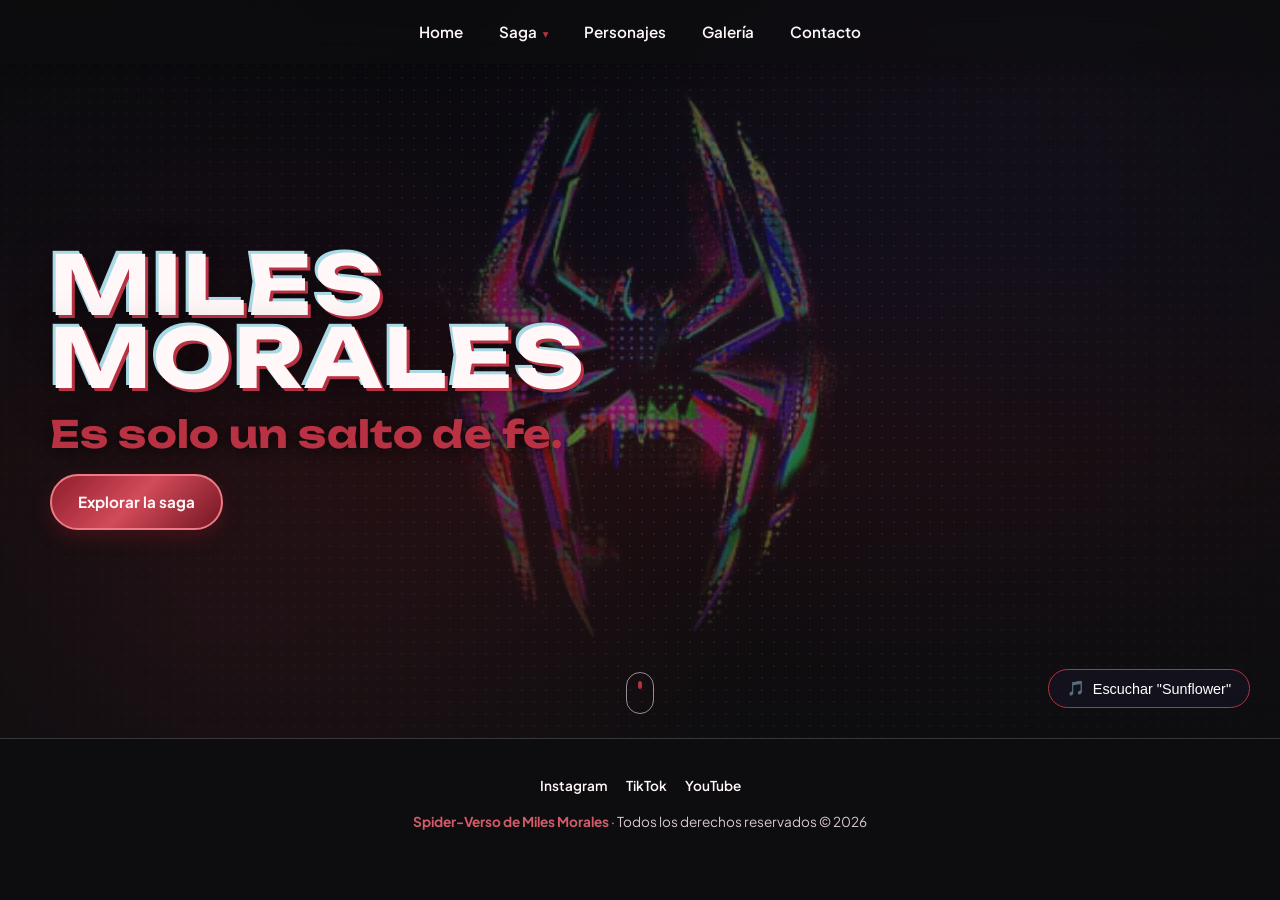
==== index.html @ 1106b809 "Primer commit: Maquetación y multimedia integrada con Supabase" ====
<!DOCTYPE html>
<html lang="en">
<head>
    <meta charset="UTF-8">
    <meta name="viewport" content="width=device-width, initial-scale=1.0">
    <title>Miles Morales | El Spider-Verso</title>
    <link rel="stylesheet" href="css/styles.css">
    <link rel="preconnect" href="https://fonts.googleapis.com">
    <link rel="preconnect" href="https://fonts.gstatic.com" crossorigin>
    <link href="https://fonts.googleapis.com/css2?family=Plus+Jakarta+Sans:wght@400;500;600;700;800&family=Unbounded:wght@400;500;600;700&display=swap" rel="stylesheet">
</head>
<body>
    <div class="nav-menu">
    <nav>
        <ul class="nav-bar">
            <li><a href="index.html">Home</a></li>
            <li class="has-dropdown">
                <a href="saga.html">Saga</a>
                <ul class="dropdown">
                    <li><a href="saga.html#peli1">Spiderman: Un nuevo Universo</a></li>
                    <li><a href="saga.html#peli2">Spiderman: Cruzando el Multiverso</a></li>
                    <li><a href="saga.html#peli3">Spiderman: Beyond the Spider-Verse</a></li>
                    <li><a href="saga.html#juego1">Spiderman: Miles Morales (PS5)</a></li>
                </ul>
            </li>
            <li><a href="personajes.html">Personajes</a></li>
            <li><a href="galeria.html">Galería</a></li>
            <li><a href="contacto.html">Contacto</a></li>
        </ul>
    </nav>
</div>
    <main>
    <header class="hero" id="home">
        <video class="video-bg" autoplay muted loop playsinline>
        <source src="https://pzzzvqvcoisytyqpvkgc.supabase.co/storage/v1/object/public/miles-fondo/202609191524.mp4" type="video/mp4">
    </video>
    <div class="video-overlay"></div>
        <div class="hero-inner">
            <h1 class="hero-title">
                <span>MILES</span>
                <span>MORALES</span>
            </h1>
            <h2 class="hero-sub">
                <strong>Es solo un salto de fe.</strong>
            </h2>
            <div class="hero-cta">
                <a href="saga.html" class="btn btn-primary">Explorar la saga</a>
            </div>
        </div>
        <a class="scroll-cue" href="#home-showcase" aria-label="Descubrir más contenido">
            <span></span>
        </a>
        <div class="music-player">
                <audio id="bg-audio" loop src="https://smrnasuxuuordwuwaqix.supabase.co/storage/v1/object/public/miles-song/Post%20Malone,%20Swae%20Lee%20-%20Sunflower%20(Spider-Man_%20Into%20the%20Spider-Verse).mp3"></audio>
                <button id="music-btn" class="music-toggle" aria-label="Reproducir Sunflower">
                    <span class="music-icon">🎵</span>
                    <span class="music-text">Escuchar "Sunflower"</span>
                </button>
            </div>
    </header>
</main>
<footer>
    <nav aria-label="Redes sociales">
        <a href="https://www.instagram.com/" target="_blank" rel="noopener noreferrer">Instagram</a>
        <a href="https://www.tiktok.com/" target="_blank" rel="noopener noreferrer">TikTok</a>
        <a href="https://www.youtube.com/" target="_blank" rel="noopener noreferrer">YouTube</a>
    </nav>
    <p><strong>Spider-Verso de Miles Morales</strong> · Todos los derechos reservados © 2026</p>
</footer>
<script src="js/script.js"></script>
</body>
</html>
---- css/styles.css ----
*, *::before, *::after{ box-sizing:border-box; }
html{ scroll-behavior:smooth; }
body{
    margin:0;
    font-family:'Plus Jakarta Sans', system-ui, sans-serif;
    background:#0d0d0f;
    color:#f7edf0;
    line-height:1.6;
    cursor:crosshair;
}
img{ max-width:100%; display:block; }
a{ color:inherit; text-decoration:none; }
ul{ list-style:none; margin:0; padding:0; }
h1, h2, h3{
    margin:0;
    font-family:'Unbounded', sans-serif;
    font-weight:700;
}
p{ margin:0; }

:root{
    --ink:#0d0d0f;
    --panel:#17171a;
    --panel-2:#202024;
    --paper:#fff7f8;
    --pink:#b83243;
    --blue:#a9d9e5;
    --yellow:#d45b68;
    --purple:#7f2633;
    --line:rgba(247,237,240,.18);
    --sunset-pink:#d44858;
    --sunset-coral:#8f1d2b;
    --sunset-gold:#d45b68;
    --sunset-purple:#7f2633;
    --sunset-indigo:#161619;
}

.nav-menu{
    position:fixed;
    top:0;
    z-index:100;
    width:100%;
    background:rgba(13,13,15,.54);
    backdrop-filter:blur(14px);
    -webkit-backdrop-filter:blur(14px);
    border-bottom:0;
    box-shadow:0 4px 18px rgba(0,0,0,.18);
}
.nav-menu nav{
    max-width:1180px;
    margin:0 auto;
    padding:0 20px;
}
.nav-bar{
    display:flex;
    flex-wrap:wrap;
    align-items:center;
    justify-content:center;
    gap:4px;
    min-height:64px;
}
.nav-bar > li > a{
    display:block;
    padding:12px 16px;
    font-weight:600;
    font-size:.95rem;
    color:#fff7f8;
    transition:color .2s ease;
}
.nav-bar > li > a:hover{
    color:var(--pink);
    text-shadow:2px 0 rgba(39,220,235,.65), -2px 0 rgba(235,62,86,.65);
}

.has-dropdown{ position:relative; }
.has-dropdown > a::after{
    content:"▾";
    margin-left:6px;
    font-size:.75em;
    color:var(--pink);
}
.dropdown{
    position:absolute;
    top:100%;
    left:0;
    min-width:260px;
    background:#202024;
    border:1px solid var(--line);
    border-top:3px solid var(--pink);
    padding:8px;
    box-shadow:0 18px 30px rgba(0,0,0,.45);
    opacity:0;
    visibility:hidden;
    transform:translateY(8px);
    transition:opacity .2s ease, transform .2s ease, visibility .2s ease;
    z-index:50;
}
.has-dropdown:hover .dropdown,
.has-dropdown:focus-within .dropdown{
    opacity:1;
    visibility:visible;
    transform:translateY(0);
}
.dropdown li a{
    display:block;
    padding:10px 12px;
    font-size:.9rem;
    color:#f7edf0;
    border-radius:8px;
}
.dropdown li a:hover{
    color:var(--pink);
    background:rgba(184,50,67,.16);
}

@media (max-width:640px){
    .nav-bar{ gap:0; }
    .nav-bar > li > a{ padding:10px 10px; font-size:.85rem; }
    .dropdown{ min-width:220px; left:auto; right:0; }
}

.btn{
    display:inline-flex;
    align-items:center;
    justify-content:center;
    padding:14px 26px;
    font-weight:700;
    font-size:.95rem;
    border:2px solid transparent;
    border-radius:999px;
    cursor:pointer;
    transition:transform .18s ease, box-shadow .18s ease;
}
.btn:hover{ transform:translateY(-2px); }
.btn-primary{
    background:linear-gradient(135deg, #8f1d2b 0%, #d24b5a 48%, #741521 100%);
    border-color:#ed7a85;
    color:#fff7f8;
    box-shadow:0 8px 18px rgba(116,21,33,.4);
}
.btn-primary:hover{ box-shadow:0 11px 22px rgba(116,21,33,.55); }
.btn-primary:hover{
    text-shadow:2px 0 rgba(39,220,235,.72), -2px 0 rgba(255,218,224,.8);
}
.btn-outline{
    background:rgba(255,255,255,.05);
    border-color:var(--pink);
    color:var(--pink);
}
.btn-outline:hover{ background:rgba(184,50,67,.16); }

.hero{
    position:relative;
    min-height:82vh;
    display:flex;
    align-items:flex-end;
    padding:60px 20px 70px;
    padding-top:110px;
    overflow:hidden;

    background-image:
        linear-gradient(
            180deg,
            rgba(23,18,45,.18) 0%,
            rgba(48,24,77,.28) 34%,
            rgba(184,50,67,.2) 62%,
            rgba(13,13,15,.98) 100%
        ),
        url('../img/fondo1.jpg');
    background-size:cover;
    background-position:center calc(50% + var(--parallax-y, 0px));
    background-repeat:no-repeat;
}

.video-bg {
    position: absolute;
    top: 0;
    left: 0;
    width: 100%;
    height: 100%;
    object-fit: cover;
    z-index: 0;
}

.video-overlay {
    position: absolute;
    top: 0;
    left: 0;
    width: 100%;
    height: 100%;
    background: radial-gradient(circle, rgba(13, 13, 15, 0.4) 0%, rgba(13, 13, 15, 0.85) 100%);
    z-index: 1;
}

.hero::before{
    content:"";
    position:absolute;
    inset:0;
    background:
        radial-gradient(circle at 15% 85%, rgba(184,50,67,.3), transparent 45%),
        radial-gradient(circle at 85% 15%, rgba(117,74,164,.2), transparent 50%),
        radial-gradient(rgba(255,255,255,.12) 1px, transparent 1px);
    background-size:auto, auto, 12px 12px;
    mix-blend-mode:screen;
    pointer-events:none;
    z-index: 1;
}

.hero-inner{
    position:relative;
    z-index:2;
    max-width:1180px;
    margin:0 auto;
    width:100%;
    display:grid;
    gap:20px;
    padding-right:50%;
}

.hero-eyebrow{
    color:var(--sunset-gold);
    font-weight:700;
    font-size:.85rem;
    letter-spacing:.5px;
    text-shadow:0 2px 12px rgba(0,0,0,.6);
}

.hero-title{
    font-family:'Unbounded', sans-serif;
    max-width:540px;
    font-size:clamp(2.8rem, 9vw, 5.1rem);
    line-height:.9;
    letter-spacing:2px;
    color:var(--paper);
    text-shadow:
        3px 3px 0 var(--pink),
        -3px -3px 0 var(--blue),
        0 12px 40px rgba(0,0,0,.5);
}
.hero-title span{ display:block; }

.hero-sub{
    font-family:'Unbounded', sans-serif;
    max-width:720px;
    font-size:clamp(1.45rem, 3vw, 2.35rem);
    line-height:1.05;
    letter-spacing:1px;
    color:#fff7f8;
    letter-spacing:.01em;
    text-shadow:0 2px 14px rgba(0,0,0,.7);
}
.hero-sub strong{ color:var(--pink); }

.hero-kicker{
    color:#d6c9e6;
    font-size:1rem;
    letter-spacing:.03em;
}

.scroll-cue{
    position:absolute;
    left:50%;
    bottom:24px;
    width:28px;
    height:42px;
    border:1px solid rgba(255,247,248,.55);
    border-radius:20px;
    transform:translateX(-50%);
    z-index:3;
}
.scroll-cue span{
    position:absolute;
    top:8px;
    left:50%;
    width:4px;
    height:8px;
    border-radius:50%;
    background:var(--pink);
    transform:translateX(-50%);
    animation:scroll-drop 1.8s ease-in-out infinite;
}
@keyframes scroll-drop{
    0%, 100%{ opacity:.35; transform:translate(-50%, 0); }
    50%{ opacity:1; transform:translate(-50%, 12px); }
}

.hero-cta{ display:flex; flex-wrap:wrap; gap:14px; }

.hero-stats{
    display:grid;
    grid-template-columns:repeat(3,1fr);
    gap:16px;
    max-width:520px;
    border-top:1px solid rgba(244,239,227,.25);
    padding-top:20px;
}
.hero-stats b{
    display:block;
    font-size:1.8rem;
    color:var(--sunset-gold);
    text-shadow:0 2px 10px rgba(0,0,0,.6);
}
.hero-stats span{ font-size:.78rem; color:#d9d2e6; }

/* Clases añadidas para el reproductor de música */
.music-player {
    position: absolute;
    bottom: 30px;
    right: 30px;
    z-index: 10;
}

.music-toggle {
    background: rgba(20, 20, 35, 0.7);
    border: 1px solid var(--pink);
    color: #fff;
    padding: 10px 18px;
    border-radius: 30px;
    cursor: pointer;
    display: flex;
    align-items: center;
    gap: 8px;
    font-size: 0.9rem;
    backdrop-filter: blur(8px);
    transition: all 0.3s ease;
}

.music-toggle:hover {
    background: var(--pink);
    box-shadow: 0 0 15px rgba(184, 50, 67, 0.6);
    transform: scale(1.05);
}

.music-toggle.playing {
    border-color: var(--blue);
    box-shadow: 0 0 15px rgba(169, 217, 229, 0.5);
}

@media (min-width:760px){
    .hero{ align-items:center; }
}

.home-showcase{
    padding:72px 20px 96px;
    background:
        radial-gradient(circle at 10% 0%, rgba(75,48,124,.2), transparent 32%),
        linear-gradient(180deg, #0d0d0f 0%, #14121b 100%);
}
.home-showcase-inner{ max-width:1180px; margin:0 auto; }
.showcase-heading{ margin-bottom:28px; }
.section-label{
    margin-bottom:10px;
    color:var(--pink);
    font-size:.72rem;
    font-weight:800;
    letter-spacing:.18em;
}
.showcase-heading h2{
    max-width:700px;
    margin-bottom:12px;
    color:var(--paper);
    font-size:clamp(1.45rem, 3vw, 2.4rem);
    line-height:1.15;
}
.showcase-heading > p:last-child{ color:#b9afc5; max-width:620px; }
.showcase-grid{
    display:grid;
    grid-template-columns:repeat(6, minmax(0, 1fr));
    gap:14px;
    align-items:stretch;
}
.showcase-card{
    position:relative;
    min-width:0;
    overflow:hidden;
    border:1px solid rgba(255,255,255,.14);
    border-radius:10px;
    background:#1b1920;
    transition:transform .25s ease, border-color .25s ease, box-shadow .25s ease;
}
.showcase-card:hover{
    transform:translateY(-6px);
    border-color:var(--pink);
    box-shadow:0 16px 28px rgba(0,0,0,.3);
}
.showcase-card img{
    width:100%;
    height:100%;
    object-fit:cover;
    transition:transform .35s ease;
}
.showcase-card:hover img{ transform:scale(1.04); }
.showcase-card-character{ grid-column:span 2; aspect-ratio:4 / 5; }
.showcase-card-character::after{
    content:"";
    position:absolute;
    inset:35% 0 0;
    background:linear-gradient(transparent, rgba(9,8,12,.94));
}
.showcase-card-meta,
.showcase-card h3{
    position:absolute;
    z-index:1;
    left:16px;
    right:12px;
}
.showcase-card-meta{
    bottom:48px;
    color:#dfc9d2;
    font-size:.68rem;
    letter-spacing:.1em;
    text-transform:uppercase;
}
.showcase-card h3{
    bottom:15px;
    color:#fff7f8;
    font-size:.92rem;
    line-height:1.2;
}
.showcase-card-poster{ grid-column:span 2; aspect-ratio:2 / 3; }
.showcase-card-poster h3{
    bottom:0;
    padding:30px 12px 14px 16px;
    left:0;
    background:linear-gradient(transparent, rgba(9,8,12,.95));
}

@media (max-width:900px){
    .hero-inner{ padding-right:34%; }
    .showcase-grid{ grid-template-columns:repeat(3, minmax(0, 1fr)); }
    .showcase-card-character,
    .showcase-card-poster{ grid-column:span 1; }
}

@media (max-width:640px){
    .hero{
        min-height:760px;
        align-items:flex-end;
        background-position:58% calc(50% + var(--parallax-y, 0px));
    }
    .hero-inner{ padding-right:0; }
    .hero-title{ font-size:clamp(2.5rem, 14vw, 4.2rem); }
    .hero-sub{ font-size:clamp(1.25rem, 6vw, 1.8rem); }
    .hero-kicker{ font-size:.9rem; }
    .showcase-grid{ grid-template-columns:repeat(2, minmax(0, 1fr)); gap:10px; }
    .showcase-card-character{ grid-column:span 1; }
    .showcase-card-poster{ grid-column:span 1; }
    .showcase-card h3{ left:11px; right:8px; font-size:.76rem; }
    .showcase-card-meta{ left:11px; bottom:40px; font-size:.58rem; }
}


.gallery-hero{
    padding:132px 20px 62px;
    background:
        radial-gradient(circle at 78% 20%, rgba(77,46,126,.28), transparent 42%),
        linear-gradient(135deg, #171223 0%, #0d0d0f 70%);
}
.gallery-hero-inner{ max-width:1180px; margin:0 auto; }
.gallery-hero h1{
    margin-bottom:14px;
    color:var(--paper);
    font-size:clamp(2.4rem, 6vw, 4.2rem);
}
.gallery-hero p:last-child{ color:#c6bbd0; max-width:54ch; }
.gallery-section{
    padding:64px 20px 96px;
    background:#0d0d0f;
}
.gallery-grid{
    max-width:1180px;
    margin:0 auto;
    columns:3 250px;
    column-gap:16px;
}
.gallery-item{
    position:relative;
    display:inline-block;
    width:100%;
    margin:0 0 16px;
    overflow:hidden;
    border:1px solid rgba(255,255,255,.14);
    border-radius:10px;
    background:#1b1920;
    break-inside:avoid;
}
.gallery-item img{
    width:100%;
    height:auto;
    object-fit:cover;
    transition:transform .35s ease, filter .35s ease;
}
.gallery-item:hover img{
    filter:saturate(1.15) contrast(1.04);
    transform:scale(1.035);
}
.gallery-item figcaption{
    position:absolute;
    right:0;
    bottom:0;
    left:0;
    padding:28px 16px 14px;
    color:#fff7f8;
    font-family:'Unbounded', sans-serif;
    font-size:.82rem;
    background:linear-gradient(transparent, rgba(9,8,12,.92));
}

.saga-hero{
    padding:120px 20px 50px;
    background:
        radial-gradient(circle at 80% 20%, rgba(0,217,255,.18), transparent 45%),
        radial-gradient(circle at 20% 80%, rgba(255,32,121,.22), transparent 50%),
        var(--sunset-indigo);
}
.saga-hero-inner{ max-width:900px; margin:0 auto; }
.saga-hero-title{
    font-size:clamp(2.2rem, 6vw, 3.4rem);
    color:var(--paper);
    margin-bottom:14px;
}
.saga-hero-sub{ color:#d9c7cb; max-width:60ch; }

.saga-section{ background:var(--ink); padding:60px 20px 90px; }
.saga-list-inner{
    max-width:1000px;
    margin:0 auto;
    display:grid;
    gap:34px;
}

.saga-card{
    display:grid;
    gap:22px;
    background:var(--panel-2);
    border:1px solid var(--line);
    border-left:3px solid var(--blue);
    border-radius:12px;
    padding:22px;
}
.saga-card img{
    width:100%;
    aspect-ratio:2/3;
    object-fit:cover;
    border:2px solid var(--line);
}
.saga-card-content h2{
    font-size:1.7rem;
    color:var(--pink);
    margin-bottom:12px;
}
.saga-card-content p{
    color:#d9c7cb;
    margin-bottom:12px;
}
.saga-quote{
    margin:18px 0 0;
    padding:14px 16px;
    border-left:3px solid var(--pink);
    background:rgba(184,50,67,.14);
    font-style:italic;
    color:#f7edf0;
}

@media (min-width:760px){
    .saga-card{ grid-template-columns:220px 1fr; align-items:start; }
}


.personajes-hero{
    padding:120px 20px 50px;
    background:
        radial-gradient(circle at 80% 20%, rgba(0,217,255,.18), transparent 45%),
        radial-gradient(circle at 20% 80%, rgba(255,141,199,.2), transparent 50%),
        var(--sunset-indigo);
}
.personajes-hero-inner{ max-width:900px; margin:0 auto; }
.personajes-hero-title{
    font-size:clamp(2.2rem, 6vw, 3.4rem);
    color:var(--paper);
    margin-bottom:14px;
}
.personajes-hero-sub{ color:#d9c7cb; max-width:60ch; }

.personajes-section{ background:var(--ink); padding:60px 20px 90px; }
.personajes-list-inner{
    max-width:1180px;
    margin:0 auto;
    display:grid;
    gap:22px;
    grid-template-columns:repeat(auto-fill, minmax(220px, 1fr));
}

.personajes-card{
    background:var(--panel-2);
    border:1px solid var(--line);
    border-radius:12px;
    overflow:hidden;
    transition:transform .2s ease, border-color .2s ease;
}
.personajes-card:hover{
    transform:translateY(-6px);
    border-color:var(--pink);
}
.personajes-card img{
    width:100%;
    aspect-ratio:1/1;
    object-fit:cover;
    background:var(--ink);
}
.personajes-card-content{ padding:16px 18px 20px; }
.personajes-card-content h2{
    font-size:1.25rem;
    color:var(--pink);
    margin-bottom:8px;
}
.personajes-card-content p{
    color:#d9c7cb;
    font-size:.9rem;
}

footer{
    padding:36px 20px;
    border-top:1px solid var(--line);
    text-align:center;
    color:#d9c7cb;
    font-size:.85rem;
    background:#0d0d0f;
}
footer strong{ color:#d45b68; }
footer nav{
    display:flex;
    justify-content:center;
    flex-wrap:wrap;
    gap:18px;
    margin-bottom:14px;
}
footer a{
    color:#fff7f8;
    font-weight:600;
    transition:color .2s ease;
}
footer a:hover{ color:#d45b68; }
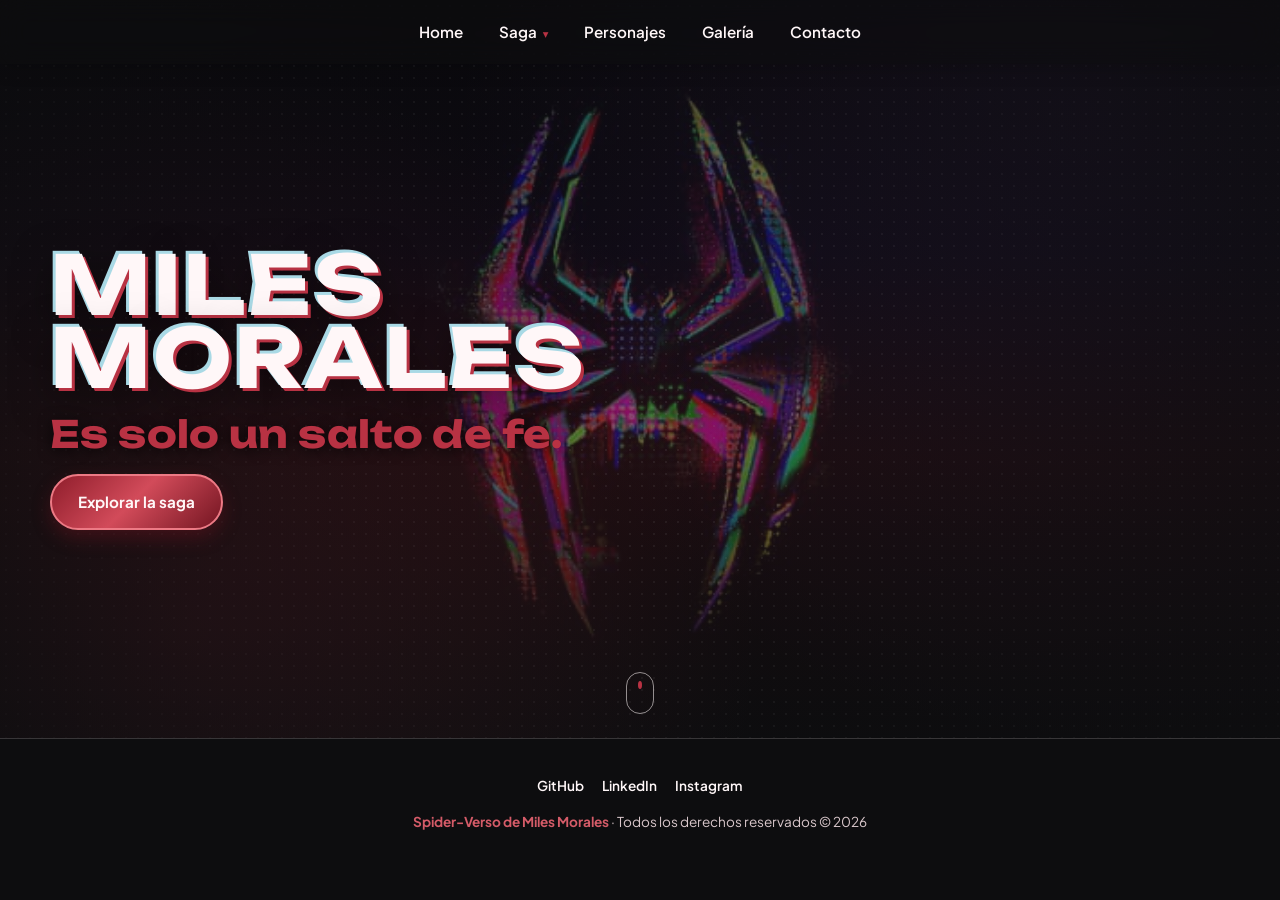
==== commit 6afc05ae: "Actualiza diseño y componentes" ====
--- a/index.html
+++ b/index.html
@@ -50,20 +50,16 @@
         <a class="scroll-cue" href="#home-showcase" aria-label="Descubrir más contenido">
             <span></span>
         </a>
-        <div class="music-player">
-                <audio id="bg-audio" loop src="https://smrnasuxuuordwuwaqix.supabase.co/storage/v1/object/public/miles-song/Post%20Malone,%20Swae%20Lee%20-%20Sunflower%20(Spider-Man_%20Into%20the%20Spider-Verse).mp3"></audio>
-                <button id="music-btn" class="music-toggle" aria-label="Reproducir Sunflower">
-                    <span class="music-icon">🎵</span>
-                    <span class="music-text">Escuchar "Sunflower"</span>
-                </button>
-            </div>
+        <audio id="bg-audio" preload="auto" loop aria-hidden="true">
+            <source src="https://smrnasuxuuordwuwaqix.supabase.co/storage/v1/object/public/miles-song/Post%20Malone,%20Swae%20Lee%20-%20Sunflower%20(Spider-Man_%20Into%20the%20Spider-Verse).mp3" type="audio/mpeg">
+        </audio>
     </header>
 </main>
 <footer>
     <nav aria-label="Redes sociales">
-        <a href="https://www.instagram.com/" target="_blank" rel="noopener noreferrer">Instagram</a>
-        <a href="https://www.tiktok.com/" target="_blank" rel="noopener noreferrer">TikTok</a>
-        <a href="https://www.youtube.com/" target="_blank" rel="noopener noreferrer">YouTube</a>
+        <a href="https://github.com/tizianoortiiz" target="_blank" rel="noopener noreferrer">GitHub</a>
+            <a href="https://www.linkedin.com/in/tizianortiiiz30881/" target="_blank" rel="noopener noreferrer">LinkedIn</a>
+            <a href="https://www.instagram.com/tizianortiiz/" target="_blank" rel="noopener noreferrer">Instagram</a>
     </nav>
     <p><strong>Spider-Verso de Miles Morales</strong> · Todos los derechos reservados © 2026</p>
 </footer>
--- a/css/styles.css
+++ b/css/styles.css
@@ -303,40 +303,6 @@
 }
 .hero-stats span{ font-size:.78rem; color:#d9d2e6; }
 
-/* Clases añadidas para el reproductor de música */
-.music-player {
-    position: absolute;
-    bottom: 30px;
-    right: 30px;
-    z-index: 10;
-}
-
-.music-toggle {
-    background: rgba(20, 20, 35, 0.7);
-    border: 1px solid var(--pink);
-    color: #fff;
-    padding: 10px 18px;
-    border-radius: 30px;
-    cursor: pointer;
-    display: flex;
-    align-items: center;
-    gap: 8px;
-    font-size: 0.9rem;
-    backdrop-filter: blur(8px);
-    transition: all 0.3s ease;
-}
-
-.music-toggle:hover {
-    background: var(--pink);
-    box-shadow: 0 0 15px rgba(184, 50, 67, 0.6);
-    transform: scale(1.05);
-}
-
-.music-toggle.playing {
-    border-color: var(--blue);
-    box-shadow: 0 0 15px rgba(169, 217, 229, 0.5);
-}
-
 @media (min-width:760px){
     .hero{ align-items:center; }
 }
@@ -452,12 +418,14 @@
 
 
 .gallery-hero{
+    position:relative;
+    overflow:hidden;
     padding:132px 20px 62px;
     background:
         radial-gradient(circle at 78% 20%, rgba(77,46,126,.28), transparent 42%),
         linear-gradient(135deg, #171223 0%, #0d0d0f 70%);
 }
-.gallery-hero-inner{ max-width:1180px; margin:0 auto; }
+.gallery-hero-inner{ position:relative; z-index:2; max-width:1180px; margin:0 auto; }
 .gallery-hero h1{
     margin-bottom:14px;
     color:var(--paper);
@@ -507,14 +475,126 @@
     background:linear-gradient(transparent, rgba(9,8,12,.92));
 }
 
+/* =========================================================
+   CONTACTO
+   ========================================================= */
+.contact-hero{
+    position:relative;
+    overflow:hidden;
+    padding:132px 20px 62px;
+    background:
+        radial-gradient(circle at 78% 20%, rgba(77,46,126,.28), transparent 42%),
+        linear-gradient(135deg, #171223 0%, #0d0d0f 70%);
+}
+.contact-hero-inner{
+    position:relative;
+    z-index:2;
+    max-width:1180px;
+    margin:0 auto;
+}
+.contact-hero h1{
+    margin-bottom:14px;
+    color:var(--paper);
+    font-size:clamp(2.4rem, 6vw, 4.2rem);
+}
+.contact-hero p:last-child{ color:#c6bbd0; max-width:54ch; }
+.contact-section{
+    padding:72px 20px 100px;
+    background:
+        radial-gradient(circle at 90% 10%, rgba(184,50,67,.12), transparent 28%),
+        #0d0d0f;
+}
+.contact-layout{
+    display:grid;
+    grid-template-columns:minmax(0, .8fr) minmax(0, 1.2fr);
+    gap:64px;
+    max-width:1080px;
+    margin:0 auto;
+    align-items:start;
+}
+.contact-copy h2{
+    max-width:520px;
+    margin-bottom:18px;
+    color:var(--paper);
+    font-size:clamp(1.5rem, 3vw, 2.45rem);
+    line-height:1.15;
+}
+.contact-copy > p:not(.section-label){
+    max-width:46ch;
+    color:#c6bbd0;
+}
+.contact-details{
+    display:grid;
+    gap:16px;
+    margin-top:34px;
+}
+.contact-details a{
+    display:grid;
+    gap:3px;
+    color:#f7edf0;
+    font-size:.92rem;
+}
+.contact-details a:hover{ color:var(--pink); }
+.contact-details span{
+    color:var(--pink);
+    font-size:.68rem;
+    font-weight:800;
+    letter-spacing:.12em;
+    text-transform:uppercase;
+}
+.contact-form{
+    display:grid;
+    gap:18px;
+    padding:28px;
+    border:1px solid rgba(255,255,255,.14);
+    border-radius:14px;
+    background:rgba(32,32,36,.62);
+    box-shadow:0 20px 50px rgba(0,0,0,.22);
+    backdrop-filter:blur(12px);
+    -webkit-backdrop-filter:blur(12px);
+}
+.form-field{ display:grid; gap:8px; }
+.form-field label{
+    color:#f7edf0;
+    font-size:.82rem;
+    font-weight:700;
+}
+.form-field input,
+.form-field textarea{
+    width:100%;
+    border:1px solid rgba(255,255,255,.18);
+    border-radius:8px;
+    padding:12px 14px;
+    background:rgba(13,13,15,.62);
+    color:#fff7f8;
+    font:inherit;
+    resize:vertical;
+}
+.form-field input::placeholder,
+.form-field textarea::placeholder{ color:#8f8798; }
+.form-field input:focus,
+.form-field textarea:focus{
+    outline:2px solid rgba(184,50,67,.55);
+    outline-offset:2px;
+    border-color:var(--pink);
+}
+.contact-form .btn{ justify-self:start; margin-top:4px; }
+
+@media (max-width:760px){
+    .contact-layout{ grid-template-columns:1fr; gap:42px; }
+    .contact-form{ padding:22px; }
+}
+
 .saga-hero{
+    position:relative;
+    overflow:hidden;
     padding:120px 20px 50px;
     background:
         radial-gradient(circle at 80% 20%, rgba(0,217,255,.18), transparent 45%),
         radial-gradient(circle at 20% 80%, rgba(255,32,121,.22), transparent 50%),
         var(--sunset-indigo);
 }
-.saga-hero-inner{ max-width:900px; margin:0 auto; }
+.saga-hero-inner{ position:relative; z-index:2; max-width:900px; margin:0 auto; }
 .saga-hero-title{
     font-size:clamp(2.2rem, 6vw, 3.4rem);
     color:var(--paper);
@@ -569,13 +649,15 @@
 
 
 .personajes-hero{
+    position:relative;
+    overflow:hidden;
     padding:120px 20px 50px;
     background:
         radial-gradient(circle at 80% 20%, rgba(0,217,255,.18), transparent 45%),
         radial-gradient(circle at 20% 80%, rgba(255,141,199,.2), transparent 50%),
         var(--sunset-indigo);
 }
-.personajes-hero-inner{ max-width:900px; margin:0 auto; }
+.personajes-hero-inner{ position:relative; z-index:2; max-width:900px; margin:0 auto; }
 .personajes-hero-title{
     font-size:clamp(2.2rem, 6vw, 3.4rem);
     color:var(--paper);
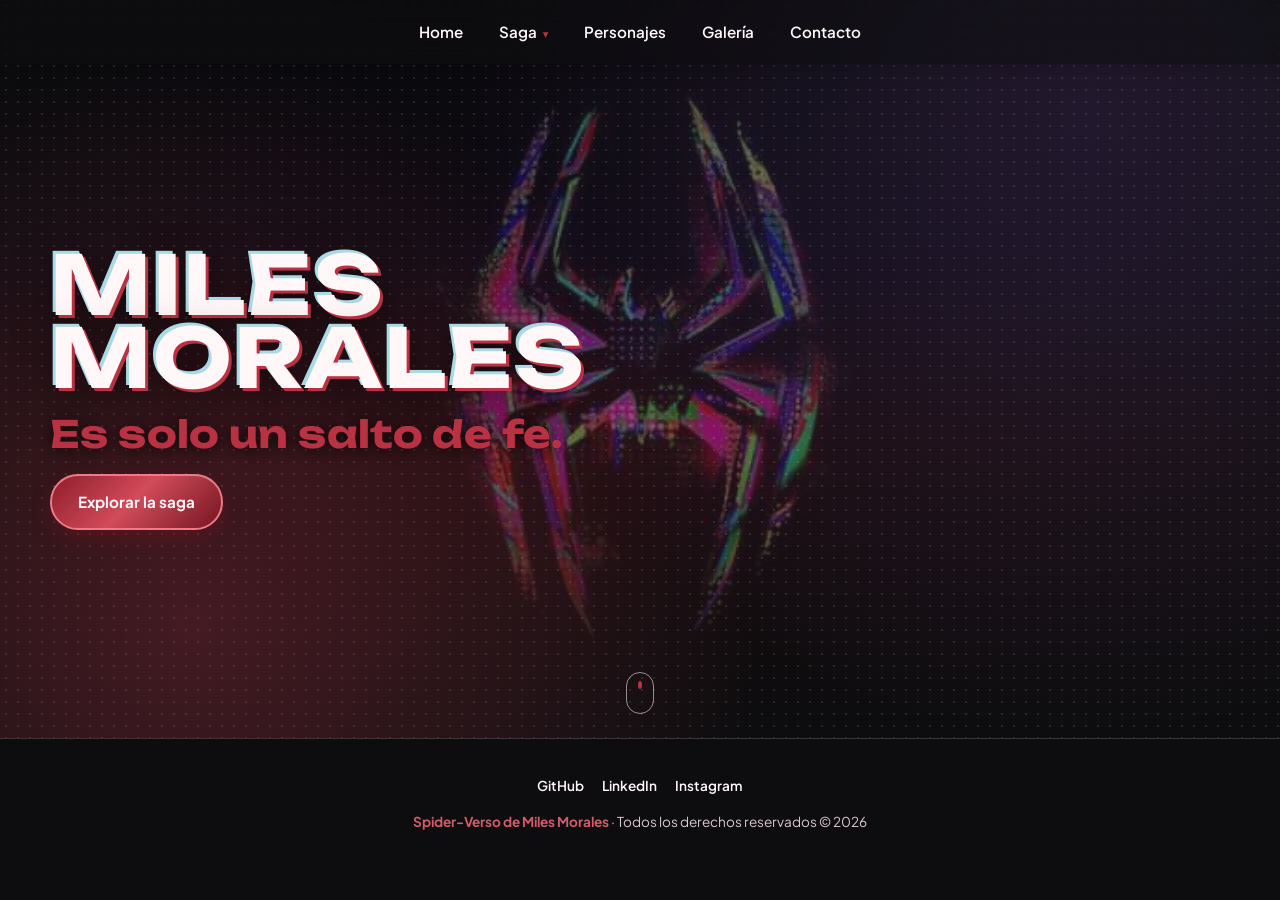
==== commit 0f009699: "fix: correccion de z-index para que el texto se vea sobre el video" ====
--- a/index.html
+++ b/index.html
@@ -15,7 +15,7 @@
         <ul class="nav-bar">
             <li><a href="index.html">Home</a></li>
             <li class="has-dropdown">
-                <a href="saga.html">Saga</a>
+                <a href="saga.html" aria-expanded="false">Saga</a>
                 <ul class="dropdown">
                     <li><a href="saga.html#peli1">Spiderman: Un nuevo Universo</a></li>
                     <li><a href="saga.html#peli2">Spiderman: Cruzando el Multiverso</a></li>
--- a/css/styles.css
+++ b/css/styles.css
@@ -117,7 +117,20 @@
 @media (max-width:640px){
     .nav-bar{ gap:0; }
     .nav-bar > li > a{ padding:10px 10px; font-size:.85rem; }
-    .dropdown{ min-width:220px; left:auto; right:0; }
+    .dropdown{
+        min-width:220px;
+        left:auto;
+        right:0;
+        opacity:0;
+        visibility:hidden;
+        pointer-events:none;
+    }
+    .has-dropdown.is-open .dropdown{
+        opacity:1;
+        visibility:visible;
+        pointer-events:auto;
+        transform:translateY(0);
+    }
 }
 
 .btn{
@@ -180,7 +193,7 @@
     width: 100%;
     height: 100%;
     object-fit: cover;
-    z-index: 0;
+    z-index: 1;
 }
 
 .video-overlay {
@@ -190,7 +203,7 @@
     width: 100%;
     height: 100%;
     background: radial-gradient(circle, rgba(13, 13, 15, 0.4) 0%, rgba(13, 13, 15, 0.85) 100%);
-    z-index: 1;
+    z-index: 2;
 }
 
 .hero::before{
@@ -204,12 +217,12 @@
     background-size:auto, auto, 12px 12px;
     mix-blend-mode:screen;
     pointer-events:none;
-    z-index: 1;
+    z-index: 3;
 }
 
 .hero-inner{
     position:relative;
-    z-index:2;
+    z-index:10;
     max-width:1180px;
     margin:0 auto;
     width:100%;
@@ -267,7 +280,7 @@
     border:1px solid rgba(255,247,248,.55);
     border-radius:20px;
     transform:translateX(-50%);
-    z-index:3;
+    z-index:10;
 }
 .scroll-cue span{
     position:absolute;
@@ -723,4 +736,100 @@
     font-weight:600;
     transition:color .2s ease;
 }
-footer a:hover{ color:#d45b68; }+footer a:hover{ color:#d45b68; }
+
+/* =========================================================
+   AJUSTES RESPONSIVE FINALES
+   ========================================================= */
+@media (max-width:640px){
+    html,
+    body{ overflow-x:hidden; }
+
+    .nav-menu nav{ padding:0 6px; }
+    .nav-bar{
+        display:grid;
+        grid-template-columns:repeat(5, minmax(0, 1fr));
+        gap:0;
+        min-height:58px;
+    }
+    .nav-bar > li > a{
+        padding:10px 2px;
+        text-align:center;
+        white-space:nowrap;
+        font-size:.68rem;
+    }
+    .has-dropdown > a::after{ margin-left:2px; }
+    .dropdown{
+        left:50%;
+        right:auto;
+        min-width:210px;
+        margin-left:-105px;
+    }
+
+    .hero{
+        min-height:720px;
+        padding:96px 18px 82px;
+    }
+    .hero-inner{
+        width:100%;
+        padding-right:0;
+    }
+    .hero-title{
+        max-width:100%;
+        font-size:clamp(2.25rem, 13vw, 3.8rem);
+        letter-spacing:1px;
+    }
+    .hero-sub{
+        max-width:100%;
+        font-size:clamp(1.15rem, 6vw, 1.7rem);
+    }
+    .hero-cta,
+    .hero-cta .btn{ width:100%; }
+    .scroll-cue{ bottom:18px; }
+
+    .home-showcase,
+    .gallery-section,
+    .contact-section,
+    .saga-section,
+    .personajes-section{ padding:52px 16px 68px; }
+    .showcase-grid{ grid-template-columns:repeat(2, minmax(0, 1fr)); }
+    .showcase-card-character,
+    .showcase-card-poster{ grid-column:span 1; }
+    .showcase-card h3{ font-size:.7rem; }
+
+    .gallery-hero,
+    .contact-hero,
+    .saga-hero,
+    .personajes-hero{ padding:110px 18px 48px; }
+    .gallery-hero h1,
+    .contact-hero h1,
+    .saga-hero-title,
+    .personajes-hero-title{ font-size:clamp(2rem, 11vw, 3rem); }
+    .gallery-grid{ columns:2 130px; column-gap:10px; }
+    .gallery-item{ margin-bottom:10px; }
+    .gallery-item figcaption{ padding:24px 10px 10px; font-size:.65rem; }
+
+    .saga-list-inner{ gap:22px; }
+    .saga-card{ padding:16px; gap:16px; }
+    .saga-card-content h2{ font-size:1.25rem; }
+    .personajes-list-inner{ grid-template-columns:repeat(2, minmax(0, 1fr)); gap:12px; }
+    .personajes-card-content{ padding:12px; }
+    .personajes-card-content h2{ font-size:.95rem; }
+    .personajes-card-content p{ font-size:.78rem; line-height:1.45; }
+
+    .contact-layout{ gap:34px; }
+    .contact-form{ padding:18px; }
+    .contact-form .btn{ width:100%; }
+
+    footer{ padding:28px 16px; }
+    footer nav{ gap:12px; }
+}
+
+@media (max-width:380px){
+    .nav-bar > li > a{ font-size:.61rem; }
+    .hero-title{ font-size:clamp(2rem, 12vw, 3.2rem); }
+    .showcase-grid,
+    .personajes-list-inner,
+    .gallery-grid{ grid-template-columns:1fr; }
+    .gallery-grid{ columns:1; }
+}
